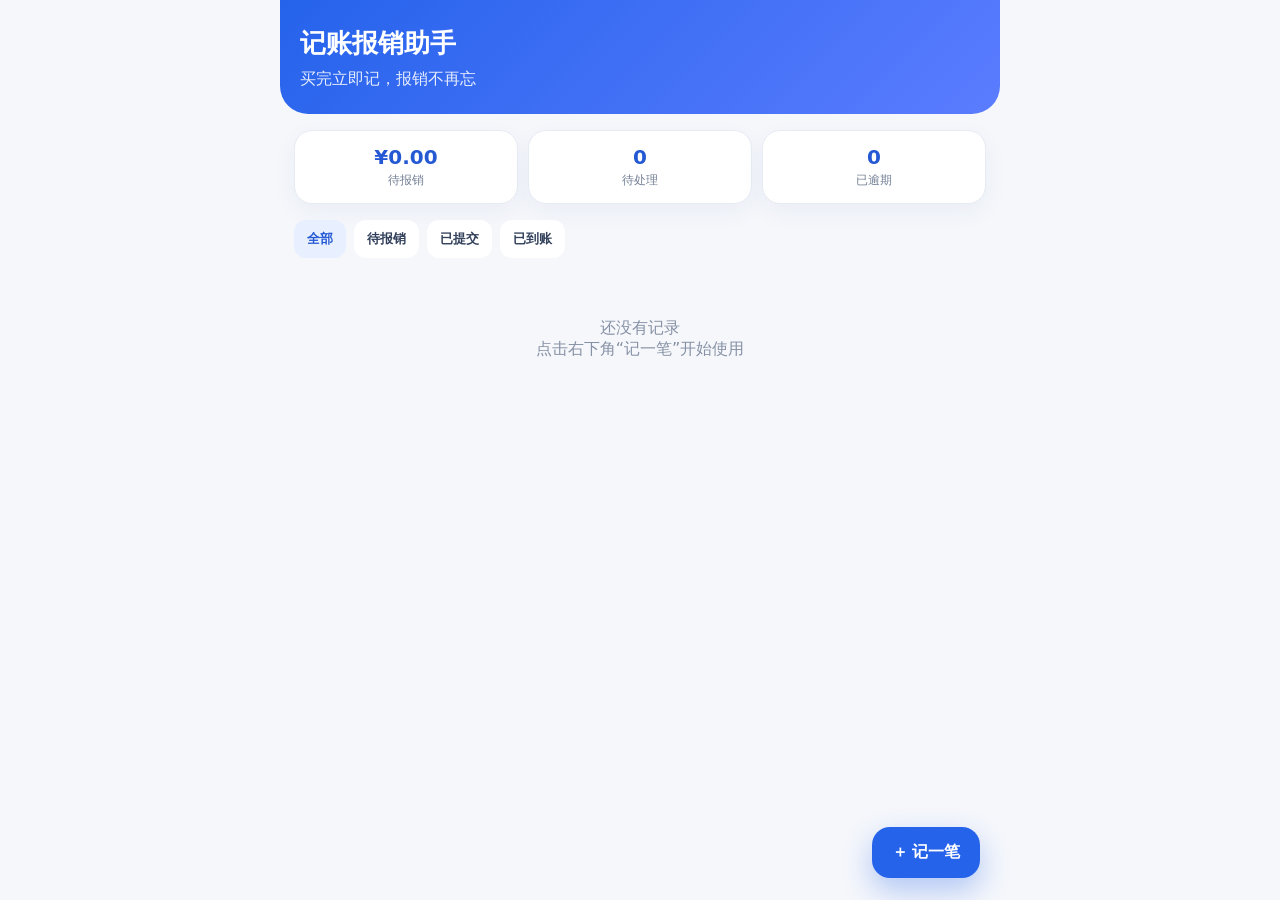
==== index.html @ 3972207d "Add files via upload" ====
<!doctype html>
<html lang="zh-CN">
<head>
  <meta charset="utf-8">
  <meta name="viewport" content="width=device-width,initial-scale=1,viewport-fit=cover">
  <meta name="theme-color" content="#2563eb">
  <title>记账报销助手</title>
  <style>
    *{box-sizing:border-box}body{margin:0;background:#f5f7fb;color:#172033;font-family:"Microsoft YaHei",system-ui,sans-serif}.app{max-width:720px;margin:auto;min-height:100vh;padding-bottom:90px}.hero{padding:26px 20px 24px;background:linear-gradient(135deg,#2563eb,#5b7cff);color:#fff;border-radius:0 0 28px 28px}.hero h1{margin:0 0 8px;font-size:26px}.hero p{margin:0;opacity:.88}.stats{display:grid;grid-template-columns:repeat(3,1fr);gap:10px;margin:16px 14px}.stat,.card{background:#fff;border:1px solid #e7ebf3;border-radius:18px;box-shadow:0 8px 24px #23408b0d}.stat{padding:14px 8px;text-align:center}.stat strong{display:block;font-size:20px;color:#2459d3}.stat span{font-size:12px;color:#748096}.toolbar{display:flex;gap:8px;padding:0 14px 12px}.toolbar button,.filter{border:0;border-radius:12px;padding:10px 13px;background:#fff;color:#33415c;font-weight:600}.toolbar .active{background:#e8efff;color:#2459d3}.list{padding:0 14px;display:grid;gap:12px}.empty{text-align:center;padding:48px 20px;color:#8691a5}.item{padding:16px}.row{display:flex;justify-content:space-between;gap:12px}.item h3{margin:0 0 5px;font-size:17px}.amount{font-size:19px;font-weight:800;color:#172033}.meta{font-size:13px;color:#7b879b;line-height:1.8}.badge{display:inline-block;padding:4px 9px;border-radius:999px;font-size:12px;background:#eef3ff;color:#3563d7}.badge.overdue{background:#ffeded;color:#d83b3b}.actions{display:flex;gap:8px;margin-top:13px}.actions button{flex:1;border:0;border-radius:10px;padding:9px;background:#edf2ff;color:#2856c5}.actions .danger{flex:0 0 auto;background:#fff0f0;color:#c33}.fab{position:fixed;right:max(20px,calc((100vw - 720px)/2 + 20px));bottom:22px;border:0;border-radius:18px;padding:15px 20px;background:#2563eb;color:#fff;font-size:16px;font-weight:700;box-shadow:0 12px 30px #2563eb55}.modal{position:fixed;inset:0;background:#11182780;display:none;align-items:flex-end;z-index:10}.modal.show{display:flex}.sheet{width:min(100%,720px);max-height:92vh;overflow:auto;margin:auto;background:#fff;border-radius:24px 24px 0 0;padding:22px 18px 30px}.sheet h2{margin:0 0 18px}.grid{display:grid;grid-template-columns:1fr 1fr;gap:12px}.field{display:grid;gap:6px}.field.full{grid-column:1/-1}.field label{font-size:13px;color:#5d697d}.field input,.field select,.field textarea{width:100%;border:1px solid #dce2ec;border-radius:12px;padding:12px;font:inherit}.field textarea{min-height:72px;resize:vertical}.submit{width:100%;margin-top:18px;border:0;border-radius:13px;padding:14px;background:#2563eb;color:#fff;font-size:16px;font-weight:700}.cancel{width:100%;margin-top:8px;border:0;background:#fff;padding:12px;color:#667085}@media(max-width:440px){.grid{grid-template-columns:1fr}.field.full{grid-column:auto}.hero{padding-top:22px}.stat strong{font-size:17px}}
  </style>
</head>
<body>
<main class="app">
  <section class="hero"><h1>记账报销助手</h1><p>买完立即记，报销不再忘</p></section>
  <section class="stats">
    <div class="stat"><strong id="pendingMoney">¥0.00</strong><span>待报销</span></div>
    <div class="stat"><strong id="pendingCount">0</strong><span>待处理</span></div>
    <div class="stat"><strong id="overdueCount">0</strong><span>已逾期</span></div>
  </section>
  <nav class="toolbar">
    <button class="filter active" data-filter="all">全部</button><button class="filter" data-filter="待报销">待报销</button><button class="filter" data-filter="已提交">已提交</button><button class="filter" data-filter="已到账">已到账</button>
  </nav>
  <section class="list" id="list"></section>
  <button class="fab" id="addBtn">＋ 记一笔</button>
</main>
<div class="modal" id="modal"><form class="sheet" id="form">
  <h2>新增报销记录</h2><div class="grid">
    <div class="field full"><label>购买内容 *</label><input name="title" required placeholder="例如：打印纸"></div>
    <div class="field"><label>金额（元）*</label><input name="amount" required type="number" min="0" step="0.01" placeholder="0.00"></div>
    <div class="field"><label>购买日期 *</label><input name="date" required type="date"></div>
    <div class="field"><label>报销截止日期</label><input name="deadline" type="date"></div>
    <div class="field"><label>分类</label><select name="category"><option>办公用品</option><option>差旅</option><option>餐饮</option><option>交通</option><option>其他</option></select></div>
    <div class="field"><label>项目或部门</label><input name="project" placeholder="选填"></div>
    <div class="field"><label>票据照片</label><input name="receipt" type="file" accept="image/*,.pdf"></div>
    <div class="field full"><label>备注</label><textarea name="note" placeholder="发票情况、报销说明等"></textarea></div>
  </div><button class="submit">保存记录</button><button class="cancel" type="button" id="cancelBtn">取消</button>
</form></div>
<script>
const KEY='baoxiao-helper-v1';let records=JSON.parse(localStorage.getItem(KEY)||'[]'),filter='all';
const $=s=>document.querySelector(s),money=n=>'¥'+Number(n).toFixed(2),save=()=>{localStorage.setItem(KEY,JSON.stringify(records));render()};
function overdue(r){return r.status!=='已到账'&&r.deadline&&r.deadline<new Date().toISOString().slice(0,10)}
function render(){const shown=records.filter(r=>filter==='all'||r.status===filter);$('#list').innerHTML=shown.length?shown.map(r=>`<article class="card item"><div class="row"><div><h3>${esc(r.title)}</h3><span class="badge ${overdue(r)?'overdue':''}">${overdue(r)?'已逾期':r.status}</span></div><div class="amount">${money(r.amount)}</div></div><div class="meta">${esc(r.category)} · ${esc(r.date)}${r.deadline?' · 截止 '+esc(r.deadline):''}${r.project?' · '+esc(r.project):''}${r.receipt?' · 已附票据':''}${r.note?'<br>'+esc(r.note):''}</div><div class="actions">${r.status==='待报销'?`<button onclick="advance('${r.id}')">标记已提交</button>`:r.status==='已提交'?`<button onclick="advance('${r.id}')">确认已到账</button>`:'<button disabled>已完成</button>'}<button class="danger" onclick="removeItem('${r.id}')">删除</button></div></article>`).join(''):'<div class="empty">还没有记录<br>点击右下角“记一笔”开始使用</div>';
const pending=records.filter(r=>r.status!=='已到账');$('#pendingMoney').textContent=money(pending.reduce((s,r)=>s+Number(r.amount),0));$('#pendingCount').textContent=pending.length;$('#overdueCount').textContent=pending.filter(overdue).length}
function esc(v=''){return String(v).replace(/[&<>"']/g,c=>({'&':'&amp;','<':'&lt;','>':'&gt;','"':'&quot;',"'":'&#39;'}[c]))}window.advance=id=>{const r=records.find(x=>x.id===id);r.status=r.status==='待报销'?'已提交':'已到账';save()};window.removeItem=id=>{if(confirm('确定删除这条记录吗？')){records=records.filter(x=>x.id!==id);save()}};
$('.fab').onclick=()=>{$('#modal').classList.add('show');$('#form').date.value=new Date().toISOString().slice(0,10)};$('#cancelBtn').onclick=()=>$('#modal').classList.remove('show');document.querySelectorAll('.filter').forEach(b=>b.onclick=()=>{document.querySelectorAll('.filter').forEach(x=>x.classList.remove('active'));b.classList.add('active');filter=b.dataset.filter;render()});
$('#form').onsubmit=async e=>{e.preventDefault();const f=new FormData(e.target),file=f.get('receipt');records.unshift({id:Date.now().toString(),title:f.get('title'),amount:f.get('amount'),date:f.get('date'),deadline:f.get('deadline'),category:f.get('category'),project:f.get('project'),note:f.get('note'),receipt:file&&file.name?file.name:'',status:'待报销'});e.target.reset();$('#modal').classList.remove('show');save()};render();
</script>
</body>
</html>
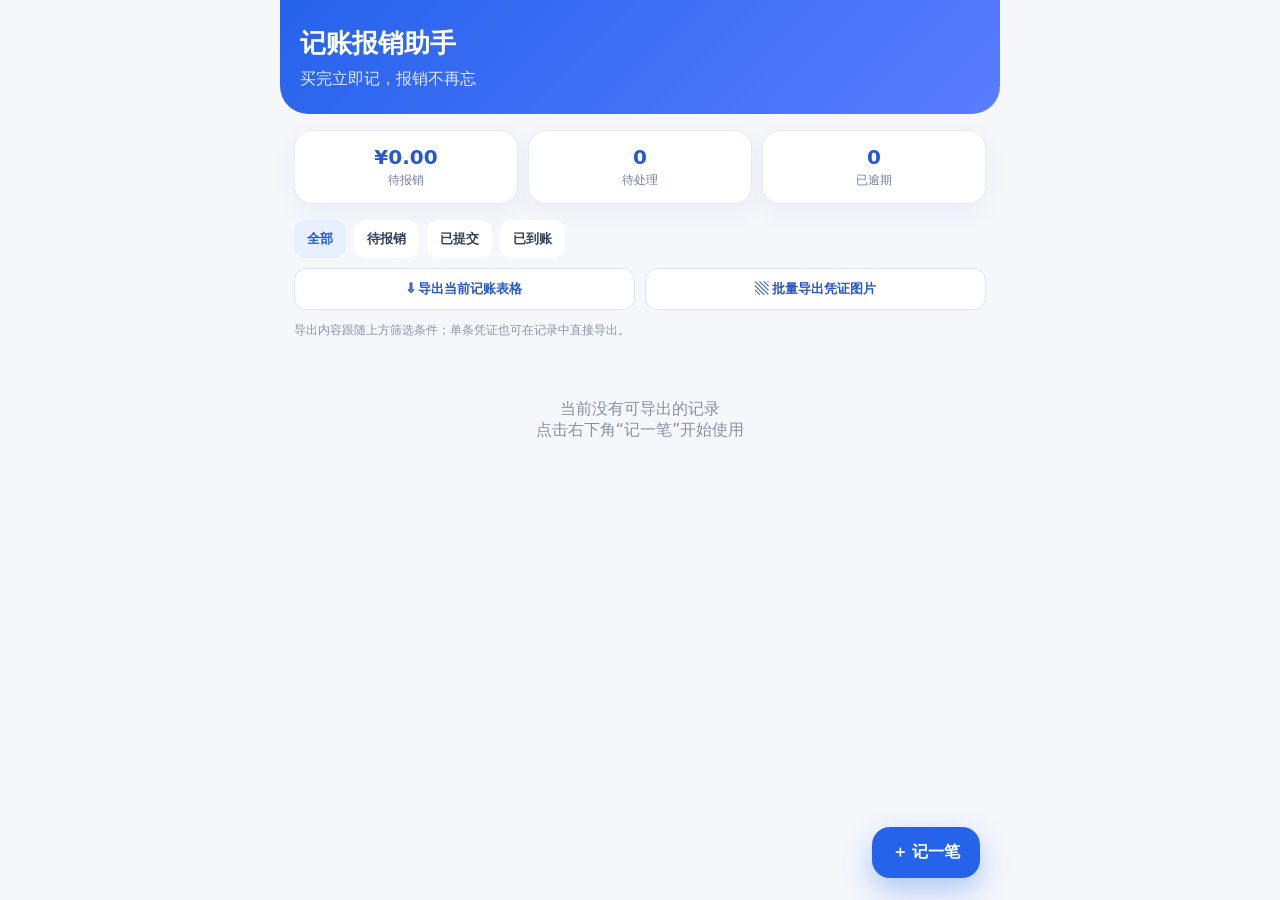
==== commit c176cdf8: "Add voucher image and table exports" ====
--- a/index.html
+++ b/index.html
@@ -6,7 +6,7 @@
   <meta name="theme-color" content="#2563eb">
   <title>记账报销助手</title>
   <style>
-    *{box-sizing:border-box}body{margin:0;background:#f5f7fb;color:#172033;font-family:"Microsoft YaHei",system-ui,sans-serif}.app{max-width:720px;margin:auto;min-height:100vh;padding-bottom:90px}.hero{padding:26px 20px 24px;background:linear-gradient(135deg,#2563eb,#5b7cff);color:#fff;border-radius:0 0 28px 28px}.hero h1{margin:0 0 8px;font-size:26px}.hero p{margin:0;opacity:.88}.stats{display:grid;grid-template-columns:repeat(3,1fr);gap:10px;margin:16px 14px}.stat,.card{background:#fff;border:1px solid #e7ebf3;border-radius:18px;box-shadow:0 8px 24px #23408b0d}.stat{padding:14px 8px;text-align:center}.stat strong{display:block;font-size:20px;color:#2459d3}.stat span{font-size:12px;color:#748096}.toolbar{display:flex;gap:8px;padding:0 14px 12px}.toolbar button,.filter{border:0;border-radius:12px;padding:10px 13px;background:#fff;color:#33415c;font-weight:600}.toolbar .active{background:#e8efff;color:#2459d3}.list{padding:0 14px;display:grid;gap:12px}.empty{text-align:center;padding:48px 20px;color:#8691a5}.item{padding:16px}.row{display:flex;justify-content:space-between;gap:12px}.item h3{margin:0 0 5px;font-size:17px}.amount{font-size:19px;font-weight:800;color:#172033}.meta{font-size:13px;color:#7b879b;line-height:1.8}.badge{display:inline-block;padding:4px 9px;border-radius:999px;font-size:12px;background:#eef3ff;color:#3563d7}.badge.overdue{background:#ffeded;color:#d83b3b}.actions{display:flex;gap:8px;margin-top:13px}.actions button{flex:1;border:0;border-radius:10px;padding:9px;background:#edf2ff;color:#2856c5}.actions .danger{flex:0 0 auto;background:#fff0f0;color:#c33}.fab{position:fixed;right:max(20px,calc((100vw - 720px)/2 + 20px));bottom:22px;border:0;border-radius:18px;padding:15px 20px;background:#2563eb;color:#fff;font-size:16px;font-weight:700;box-shadow:0 12px 30px #2563eb55}.modal{position:fixed;inset:0;background:#11182780;display:none;align-items:flex-end;z-index:10}.modal.show{display:flex}.sheet{width:min(100%,720px);max-height:92vh;overflow:auto;margin:auto;background:#fff;border-radius:24px 24px 0 0;padding:22px 18px 30px}.sheet h2{margin:0 0 18px}.grid{display:grid;grid-template-columns:1fr 1fr;gap:12px}.field{display:grid;gap:6px}.field.full{grid-column:1/-1}.field label{font-size:13px;color:#5d697d}.field input,.field select,.field textarea{width:100%;border:1px solid #dce2ec;border-radius:12px;padding:12px;font:inherit}.field textarea{min-height:72px;resize:vertical}.submit{width:100%;margin-top:18px;border:0;border-radius:13px;padding:14px;background:#2563eb;color:#fff;font-size:16px;font-weight:700}.cancel{width:100%;margin-top:8px;border:0;background:#fff;padding:12px;color:#667085}@media(max-width:440px){.grid{grid-template-columns:1fr}.field.full{grid-column:auto}.hero{padding-top:22px}.stat strong{font-size:17px}}
+    *{box-sizing:border-box}body{margin:0;background:#f5f7fb;color:#172033;font-family:"Microsoft YaHei",system-ui,sans-serif}.app{max-width:720px;margin:auto;min-height:100vh;padding-bottom:90px}.hero{padding:26px 20px 24px;background:linear-gradient(135deg,#2563eb,#5b7cff);color:#fff;border-radius:0 0 28px 28px}.hero h1{margin:0 0 8px;font-size:26px}.hero p{margin:0;opacity:.88}.stats{display:grid;grid-template-columns:repeat(3,1fr);gap:10px;margin:16px 14px}.stat,.card{background:#fff;border:1px solid #e7ebf3;border-radius:18px;box-shadow:0 8px 24px #23408b0d}.stat{padding:14px 8px;text-align:center}.stat strong{display:block;font-size:20px;color:#2459d3}.stat span{font-size:12px;color:#748096}.toolbar{display:flex;gap:8px;padding:0 14px 10px;overflow-x:auto}.toolbar button{border:0;border-radius:12px;padding:10px 13px;background:#fff;color:#33415c;font-weight:600;white-space:nowrap}.toolbar .active{background:#e8efff;color:#2459d3}.exportbar{display:grid;grid-template-columns:1fr 1fr;gap:10px;padding:0 14px 12px}.exportbar button{border:1px solid #dbe4fa;border-radius:12px;padding:11px;background:#fff;color:#2856c5;font-weight:700}.list{padding:0 14px;display:grid;gap:12px}.empty{text-align:center;padding:48px 20px;color:#8691a5}.item{padding:16px}.row{display:flex;justify-content:space-between;gap:12px}.item h3{margin:0 0 5px;font-size:17px}.amount{font-size:19px;font-weight:800;color:#172033}.meta{font-size:13px;color:#7b879b;line-height:1.8}.badge{display:inline-block;padding:4px 9px;border-radius:999px;font-size:12px;background:#eef3ff;color:#3563d7}.badge.overdue{background:#ffeded;color:#d83b3b}.actions{display:grid;grid-template-columns:1fr 1fr auto;gap:8px;margin-top:13px}.actions button{border:0;border-radius:10px;padding:9px;background:#edf2ff;color:#2856c5}.actions .danger{background:#fff0f0;color:#c33}.actions button:disabled{color:#8a94a7}.fab{position:fixed;right:max(20px,calc((100vw - 720px)/2 + 20px));bottom:22px;border:0;border-radius:18px;padding:15px 20px;background:#2563eb;color:#fff;font-size:16px;font-weight:700;box-shadow:0 12px 30px #2563eb55}.modal{position:fixed;inset:0;background:#11182780;display:none;align-items:flex-end;z-index:10}.modal.show{display:flex}.sheet{width:min(100%,720px);max-height:92vh;overflow:auto;margin:auto;background:#fff;border-radius:24px 24px 0 0;padding:22px 18px 30px}.sheet h2{margin:0 0 18px}.grid{display:grid;grid-template-columns:1fr 1fr;gap:12px}.field{display:grid;gap:6px}.field.full{grid-column:1/-1}.field label{font-size:13px;color:#5d697d}.field input,.field select,.field textarea{width:100%;border:1px solid #dce2ec;border-radius:12px;padding:12px;font:inherit}.field textarea{min-height:72px;resize:vertical}.submit{width:100%;margin-top:18px;border:0;border-radius:13px;padding:14px;background:#2563eb;color:#fff;font-size:16px;font-weight:700}.cancel{width:100%;margin-top:8px;border:0;background:#fff;padding:12px;color:#667085}.hint{padding:0 14px 12px;color:#8a94a7;font-size:12px}@media(max-width:440px){.grid{grid-template-columns:1fr}.field.full{grid-column:auto}.hero{padding-top:22px}.stat strong{font-size:17px}.actions{grid-template-columns:1fr 1fr}.actions .danger{grid-column:1/-1}}
   </style>
 </head>
 <body>
@@ -20,6 +20,8 @@
   <nav class="toolbar">
     <button class="filter active" data-filter="all">全部</button><button class="filter" data-filter="待报销">待报销</button><button class="filter" data-filter="已提交">已提交</button><button class="filter" data-filter="已到账">已到账</button>
   </nav>
+  <section class="exportbar"><button id="exportTable">⇩ 导出当前记账表格</button><button id="exportAllVouchers">▧ 批量导出凭证图片</button></section>
+  <div class="hint">导出内容跟随上方筛选条件；单条凭证也可在记录中直接导出。</div>
   <section class="list" id="list"></section>
   <button class="fab" id="addBtn">＋ 记一笔</button>
 </main>
@@ -38,10 +40,20 @@
 <script>
 const KEY='baoxiao-helper-v1';let records=JSON.parse(localStorage.getItem(KEY)||'[]'),filter='all';
 const $=s=>document.querySelector(s),money=n=>'¥'+Number(n).toFixed(2),save=()=>{localStorage.setItem(KEY,JSON.stringify(records));render()};
+const currentRecords=()=>records.filter(r=>filter==='all'||r.status===filter);
 function overdue(r){return r.status!=='已到账'&&r.deadline&&r.deadline<new Date().toISOString().slice(0,10)}
-function render(){const shown=records.filter(r=>filter==='all'||r.status===filter);$('#list').innerHTML=shown.length?shown.map(r=>`<article class="card item"><div class="row"><div><h3>${esc(r.title)}</h3><span class="badge ${overdue(r)?'overdue':''}">${overdue(r)?'已逾期':r.status}</span></div><div class="amount">${money(r.amount)}</div></div><div class="meta">${esc(r.category)} · ${esc(r.date)}${r.deadline?' · 截止 '+esc(r.deadline):''}${r.project?' · '+esc(r.project):''}${r.receipt?' · 已附票据':''}${r.note?'<br>'+esc(r.note):''}</div><div class="actions">${r.status==='待报销'?`<button onclick="advance('${r.id}')">标记已提交</button>`:r.status==='已提交'?`<button onclick="advance('${r.id}')">确认已到账</button>`:'<button disabled>已完成</button>'}<button class="danger" onclick="removeItem('${r.id}')">删除</button></div></article>`).join(''):'<div class="empty">还没有记录<br>点击右下角“记一笔”开始使用</div>';
+function render(){const shown=currentRecords();$('#list').innerHTML=shown.length?shown.map(r=>`<article class="card item"><div class="row"><div><h3>${esc(r.title)}</h3><span class="badge ${overdue(r)?'overdue':''}">${overdue(r)?'已逾期':r.status}</span></div><div class="amount">${money(r.amount)}</div></div><div class="meta">${esc(r.category)} · ${esc(r.date)}${r.deadline?' · 截止 '+esc(r.deadline):''}${r.project?' · '+esc(r.project):''}${r.receipt?' · 已附票据':''}${r.note?'<br>'+esc(r.note):''}</div><div class="actions">${r.status==='待报销'?`<button onclick="advance('${r.id}')">标记已提交</button>`:r.status==='已提交'?`<button onclick="advance('${r.id}')">确认已到账</button>`:'<button disabled>已完成</button>'}<button onclick="exportVoucher('${r.id}')">导出凭证</button><button class="danger" onclick="removeItem('${r.id}')">删除</button></div></article>`).join(''):'<div class="empty">当前没有可导出的记录<br>点击右下角“记一笔”开始使用</div>';
 const pending=records.filter(r=>r.status!=='已到账');$('#pendingMoney').textContent=money(pending.reduce((s,r)=>s+Number(r.amount),0));$('#pendingCount').textContent=pending.length;$('#overdueCount').textContent=pending.filter(overdue).length}
-function esc(v=''){return String(v).replace(/[&<>"']/g,c=>({'&':'&amp;','<':'&lt;','>':'&gt;','"':'&quot;',"'":'&#39;'}[c]))}window.advance=id=>{const r=records.find(x=>x.id===id);r.status=r.status==='待报销'?'已提交':'已到账';save()};window.removeItem=id=>{if(confirm('确定删除这条记录吗？')){records=records.filter(x=>x.id!==id);save()}};
+function esc(v=''){return String(v).replace(/[&<>"']/g,c=>({'&':'&amp;','<':'&lt;','>':'&gt;','"':'&quot;',"'":'&#39;'}[c]))}
+function safeName(v=''){return String(v).replace(/[\\/:*?"<>|\s]+/g,'_').slice(0,30)||'报销'}
+function download(blob,name){const a=document.createElement('a');a.href=URL.createObjectURL(blob);a.download=name;document.body.appendChild(a);a.click();a.remove();setTimeout(()=>URL.revokeObjectURL(a.href),1000)}
+function wrapText(ctx,text,x,y,maxWidth,lineHeight,maxLines=3){let line='',lines=0;for(const ch of String(text||'—')){if(ctx.measureText(line+ch).width>maxWidth&&line){ctx.fillText(line,x,y+lines*lineHeight);line=ch;if(++lines>=maxLines-1)break}else line+=ch}ctx.fillText(line,x,y+lines*lineHeight)}
+window.exportVoucher=id=>{const r=records.find(x=>x.id===id);if(!r)return;const c=document.createElement('canvas');c.width=1200;c.height=1500;const x=c.getContext('2d');x.fillStyle='#f4f7ff';x.fillRect(0,0,c.width,c.height);x.fillStyle='#fff';roundRect(x,70,70,1060,1360,34);x.fill();x.fillStyle='#2563eb';x.fillRect(70,70,1060,18);x.fillStyle='#172033';x.textAlign='center';x.font='bold 58px Microsoft YaHei, sans-serif';x.fillText('报 销 凭 证',600,180);x.font='26px Microsoft YaHei, sans-serif';x.fillStyle='#758097';x.fillText('记账报销助手 · 电子凭证',600,230);x.textAlign='left';x.strokeStyle='#e1e7f0';x.lineWidth=2;x.strokeRect(130,300,940,810);const rows=[['凭证编号',voucherNo(r)],['购买日期',r.date||'—'],['购买内容',r.title||'—'],['报销金额','人民币 '+Number(r.amount).toFixed(2)+' 元'],['费用分类',r.category||'—'],['项目/部门',r.project||'—'],['报销状态',overdue(r)?'已逾期':r.status],['截止日期',r.deadline||'—'],['票据附件',r.receipt||'未记录'],['备注',r.note||'—']];let y=300;rows.forEach((row,i)=>{const h=i===9?150:73;x.fillStyle=i%2?'#fbfcff':'#f5f8ff';x.fillRect(130,y,940,h);x.strokeStyle='#e1e7f0';x.strokeRect(130,y,940,h);x.fillStyle='#647087';x.font='26px Microsoft YaHei, sans-serif';x.fillText(row[0],165,y+46);x.fillStyle=i===3?'#d93f3f':'#172033';x.font=i===3?'bold 30px Microsoft YaHei, sans-serif':'28px Microsoft YaHei, sans-serif';wrapText(x,row[1],360,y+46,670,38,i===9?3:1);y+=h});x.fillStyle='#667085';x.font='24px Microsoft YaHei, sans-serif';x.fillText('经办人签字：________________',150,1205);x.fillText('审核人签字：________________',650,1205);x.fillStyle='#98a1b2';x.font='21px Microsoft YaHei, sans-serif';x.textAlign='center';x.fillText('生成时间：'+new Date().toLocaleString('zh-CN'),600,1340);x.fillText('本凭证由记账报销助手根据登记信息生成，请与原始票据一并使用。',600,1385);c.toBlob(b=>download(b,`报销凭证_${safeName(r.title)}_${r.date||'未填写日期'}.png`),'image/png')};
+function roundRect(ctx,x,y,w,h,r){ctx.beginPath();ctx.moveTo(x+r,y);ctx.arcTo(x+w,y,x+w,y+h,r);ctx.arcTo(x+w,y+h,x,y+h,r);ctx.arcTo(x,y+h,x,y,r);ctx.arcTo(x,y,x+w,y,r);ctx.closePath()}
+function voucherNo(r){return 'BX-'+String(r.date||'').replaceAll('-','')+'-'+String(r.id).slice(-6)}
+$('#exportTable').onclick=()=>{const data=currentRecords();if(!data.length)return alert('当前没有可以导出的记录');const heads=['序号','凭证编号','购买日期','购买内容','金额（元）','分类','项目/部门','截止日期','状态','是否逾期','票据文件','备注'];const rows=data.map((r,i)=>[i+1,voucherNo(r),r.date,r.title,Number(r.amount).toFixed(2),r.category,r.project||'',r.deadline||'',r.status,overdue(r)?'是':'否',r.receipt||'',r.note||'']);const csv='\uFEFF'+[heads,...rows].map(row=>row.map(v=>'"'+String(v??'').replaceAll('"','""')+'"').join(',')).join('\r\n');download(new Blob([csv],{type:'text/csv;charset=utf-8'}),`记账报销清单_${filter==='all'?'全部':filter}_${new Date().toISOString().slice(0,10)}.csv`)};
+$('#exportAllVouchers').onclick=()=>{const data=currentRecords();if(!data.length)return alert('当前没有可以导出的记录');if(data.length>8&&!confirm(`将连续下载 ${data.length} 张凭证图片，是否继续？`))return;data.forEach((r,i)=>setTimeout(()=>exportVoucher(r.id),i*350))};
+window.advance=id=>{const r=records.find(x=>x.id===id);r.status=r.status==='待报销'?'已提交':'已到账';save()};window.removeItem=id=>{if(confirm('确定删除这条记录吗？')){records=records.filter(x=>x.id!==id);save()}};
 $('.fab').onclick=()=>{$('#modal').classList.add('show');$('#form').date.value=new Date().toISOString().slice(0,10)};$('#cancelBtn').onclick=()=>$('#modal').classList.remove('show');document.querySelectorAll('.filter').forEach(b=>b.onclick=()=>{document.querySelectorAll('.filter').forEach(x=>x.classList.remove('active'));b.classList.add('active');filter=b.dataset.filter;render()});
 $('#form').onsubmit=async e=>{e.preventDefault();const f=new FormData(e.target),file=f.get('receipt');records.unshift({id:Date.now().toString(),title:f.get('title'),amount:f.get('amount'),date:f.get('date'),deadline:f.get('deadline'),category:f.get('category'),project:f.get('project'),note:f.get('note'),receipt:file&&file.name?file.name:'',status:'待报销'});e.target.reset();$('#modal').classList.remove('show');save()};render();
 </script>
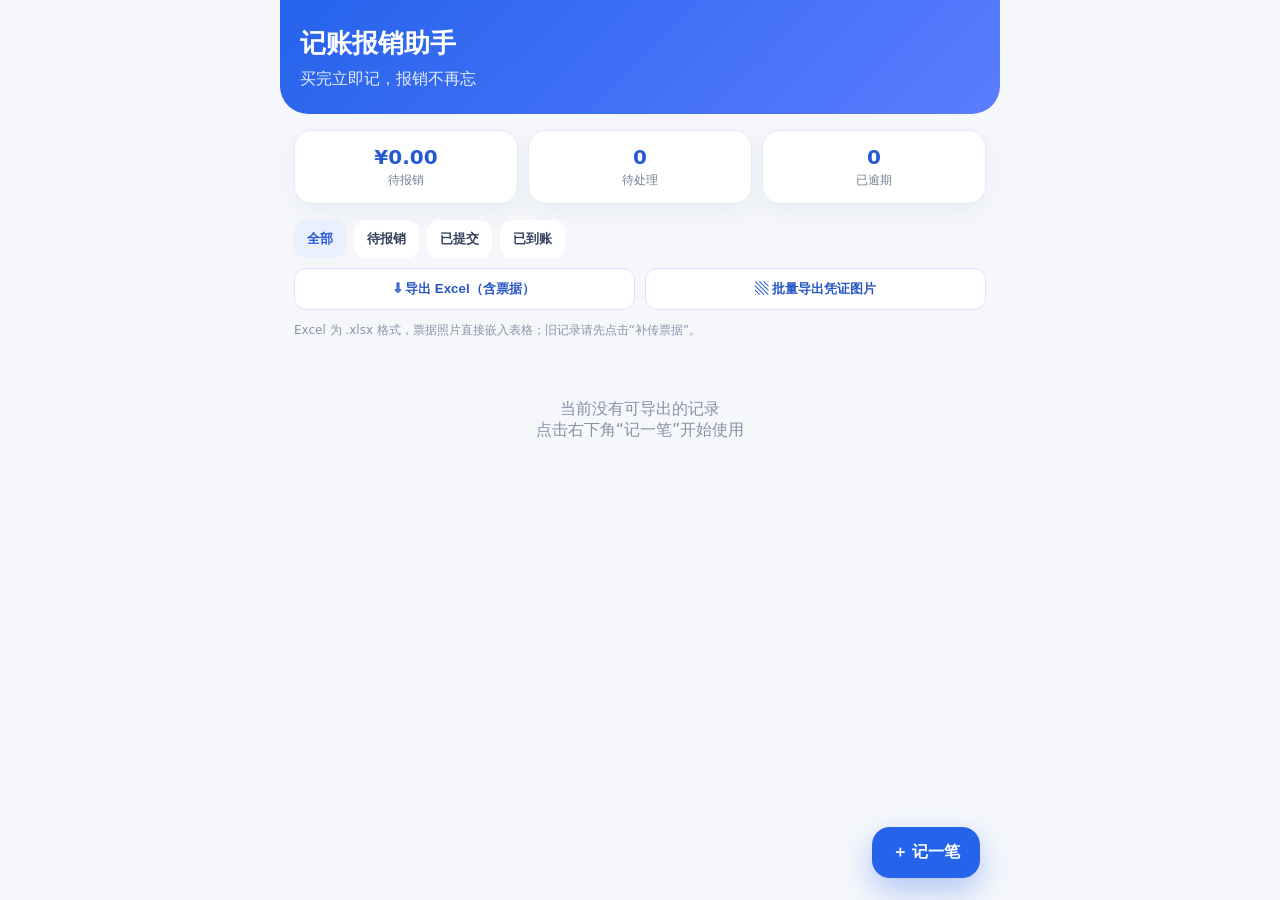
==== commit c636af5f: "Export XLSX with embedded receipt photos" ====
--- a/index.html
+++ b/index.html
@@ -6,7 +6,7 @@
   <meta name="theme-color" content="#2563eb">
   <title>记账报销助手</title>
   <style>
-    *{box-sizing:border-box}body{margin:0;background:#f5f7fb;color:#172033;font-family:"Microsoft YaHei",system-ui,sans-serif}.app{max-width:720px;margin:auto;min-height:100vh;padding-bottom:90px}.hero{padding:26px 20px 24px;background:linear-gradient(135deg,#2563eb,#5b7cff);color:#fff;border-radius:0 0 28px 28px}.hero h1{margin:0 0 8px;font-size:26px}.hero p{margin:0;opacity:.88}.stats{display:grid;grid-template-columns:repeat(3,1fr);gap:10px;margin:16px 14px}.stat,.card{background:#fff;border:1px solid #e7ebf3;border-radius:18px;box-shadow:0 8px 24px #23408b0d}.stat{padding:14px 8px;text-align:center}.stat strong{display:block;font-size:20px;color:#2459d3}.stat span{font-size:12px;color:#748096}.toolbar{display:flex;gap:8px;padding:0 14px 10px;overflow-x:auto}.toolbar button{border:0;border-radius:12px;padding:10px 13px;background:#fff;color:#33415c;font-weight:600;white-space:nowrap}.toolbar .active{background:#e8efff;color:#2459d3}.exportbar{display:grid;grid-template-columns:1fr 1fr;gap:10px;padding:0 14px 12px}.exportbar button{border:1px solid #dbe4fa;border-radius:12px;padding:11px;background:#fff;color:#2856c5;font-weight:700}.list{padding:0 14px;display:grid;gap:12px}.empty{text-align:center;padding:48px 20px;color:#8691a5}.item{padding:16px}.row{display:flex;justify-content:space-between;gap:12px}.item h3{margin:0 0 5px;font-size:17px}.amount{font-size:19px;font-weight:800;color:#172033}.meta{font-size:13px;color:#7b879b;line-height:1.8}.badge{display:inline-block;padding:4px 9px;border-radius:999px;font-size:12px;background:#eef3ff;color:#3563d7}.badge.overdue{background:#ffeded;color:#d83b3b}.actions{display:grid;grid-template-columns:1fr 1fr auto;gap:8px;margin-top:13px}.actions button{border:0;border-radius:10px;padding:9px;background:#edf2ff;color:#2856c5}.actions .danger{background:#fff0f0;color:#c33}.actions button:disabled{color:#8a94a7}.fab{position:fixed;right:max(20px,calc((100vw - 720px)/2 + 20px));bottom:22px;border:0;border-radius:18px;padding:15px 20px;background:#2563eb;color:#fff;font-size:16px;font-weight:700;box-shadow:0 12px 30px #2563eb55}.modal{position:fixed;inset:0;background:#11182780;display:none;align-items:flex-end;z-index:10}.modal.show{display:flex}.sheet{width:min(100%,720px);max-height:92vh;overflow:auto;margin:auto;background:#fff;border-radius:24px 24px 0 0;padding:22px 18px 30px}.sheet h2{margin:0 0 18px}.grid{display:grid;grid-template-columns:1fr 1fr;gap:12px}.field{display:grid;gap:6px}.field.full{grid-column:1/-1}.field label{font-size:13px;color:#5d697d}.field input,.field select,.field textarea{width:100%;border:1px solid #dce2ec;border-radius:12px;padding:12px;font:inherit}.field textarea{min-height:72px;resize:vertical}.submit{width:100%;margin-top:18px;border:0;border-radius:13px;padding:14px;background:#2563eb;color:#fff;font-size:16px;font-weight:700}.cancel{width:100%;margin-top:8px;border:0;background:#fff;padding:12px;color:#667085}.hint{padding:0 14px 12px;color:#8a94a7;font-size:12px}@media(max-width:440px){.grid{grid-template-columns:1fr}.field.full{grid-column:auto}.hero{padding-top:22px}.stat strong{font-size:17px}.actions{grid-template-columns:1fr 1fr}.actions .danger{grid-column:1/-1}}
+    *{box-sizing:border-box}body{margin:0;background:#f5f7fb;color:#172033;font-family:"Microsoft YaHei",system-ui,sans-serif}.app{max-width:720px;margin:auto;min-height:100vh;padding-bottom:90px}.hero{padding:26px 20px 24px;background:linear-gradient(135deg,#2563eb,#5b7cff);color:#fff;border-radius:0 0 28px 28px}.hero h1{margin:0 0 8px;font-size:26px}.hero p{margin:0;opacity:.88}.stats{display:grid;grid-template-columns:repeat(3,1fr);gap:10px;margin:16px 14px}.stat,.card{background:#fff;border:1px solid #e7ebf3;border-radius:18px;box-shadow:0 8px 24px #23408b0d}.stat{padding:14px 8px;text-align:center}.stat strong{display:block;font-size:20px;color:#2459d3}.stat span{font-size:12px;color:#748096}.toolbar{display:flex;gap:8px;padding:0 14px 10px;overflow-x:auto}.toolbar button{border:0;border-radius:12px;padding:10px 13px;background:#fff;color:#33415c;font-weight:600;white-space:nowrap}.toolbar .active{background:#e8efff;color:#2459d3}.exportbar{display:grid;grid-template-columns:1fr 1fr;gap:10px;padding:0 14px 12px}.exportbar button{border:1px solid #dbe4fa;border-radius:12px;padding:11px;background:#fff;color:#2856c5;font-weight:700}.exportbar button:disabled{opacity:.55}.list{padding:0 14px;display:grid;gap:12px}.empty{text-align:center;padding:48px 20px;color:#8691a5}.item{padding:16px}.row{display:flex;justify-content:space-between;gap:12px}.item h3{margin:0 0 5px;font-size:17px}.amount{font-size:19px;font-weight:800;color:#172033}.meta{font-size:13px;color:#7b879b;line-height:1.8}.badge{display:inline-block;padding:4px 9px;border-radius:999px;font-size:12px;background:#eef3ff;color:#3563d7}.badge.overdue{background:#ffeded;color:#d83b3b}.receipt-ok{color:#21824c}.receipt-missing{color:#d17a16}.actions{display:grid;grid-template-columns:1fr 1fr;gap:8px;margin-top:13px}.actions button{border:0;border-radius:10px;padding:9px;background:#edf2ff;color:#2856c5}.actions .danger{background:#fff0f0;color:#c33}.actions button:disabled{color:#8a94a7}.fab{position:fixed;right:max(20px,calc((100vw - 720px)/2 + 20px));bottom:22px;border:0;border-radius:18px;padding:15px 20px;background:#2563eb;color:#fff;font-size:16px;font-weight:700;box-shadow:0 12px 30px #2563eb55}.modal{position:fixed;inset:0;background:#11182780;display:none;align-items:flex-end;z-index:10}.modal.show{display:flex}.sheet{width:min(100%,720px);max-height:92vh;overflow:auto;margin:auto;background:#fff;border-radius:24px 24px 0 0;padding:22px 18px 30px}.sheet h2{margin:0 0 18px}.grid{display:grid;grid-template-columns:1fr 1fr;gap:12px}.field{display:grid;gap:6px}.field.full{grid-column:1/-1}.field label{font-size:13px;color:#5d697d}.field input,.field select,.field textarea{width:100%;border:1px solid #dce2ec;border-radius:12px;padding:12px;font:inherit}.field textarea{min-height:72px;resize:vertical}.submit{width:100%;margin-top:18px;border:0;border-radius:13px;padding:14px;background:#2563eb;color:#fff;font-size:16px;font-weight:700}.cancel{width:100%;margin-top:8px;border:0;background:#fff;padding:12px;color:#667085}.hint{padding:0 14px 12px;color:#8a94a7;font-size:12px}@media(max-width:440px){.grid{grid-template-columns:1fr}.field.full{grid-column:auto}.hero{padding-top:22px}.stat strong{font-size:17px}}
   </style>
 </head>
 <body>
@@ -20,8 +20,8 @@
   <nav class="toolbar">
     <button class="filter active" data-filter="all">全部</button><button class="filter" data-filter="待报销">待报销</button><button class="filter" data-filter="已提交">已提交</button><button class="filter" data-filter="已到账">已到账</button>
   </nav>
-  <section class="exportbar"><button id="exportTable">⇩ 导出当前记账表格</button><button id="exportAllVouchers">▧ 批量导出凭证图片</button></section>
-  <div class="hint">导出内容跟随上方筛选条件；单条凭证也可在记录中直接导出。</div>
+  <section class="exportbar"><button id="exportTable">⇩ 导出 Excel（含票据）</button><button id="exportAllVouchers">▧ 批量导出凭证图片</button></section>
+  <div class="hint">Excel 为 .xlsx 格式，票据照片直接嵌入表格；旧记录请先点击“补传票据”。</div>
   <section class="list" id="list"></section>
   <button class="fab" id="addBtn">＋ 记一笔</button>
 </main>
@@ -33,29 +33,44 @@
     <div class="field"><label>报销截止日期</label><input name="deadline" type="date"></div>
     <div class="field"><label>分类</label><select name="category"><option>办公用品</option><option>差旅</option><option>餐饮</option><option>交通</option><option>其他</option></select></div>
     <div class="field"><label>项目或部门</label><input name="project" placeholder="选填"></div>
-    <div class="field"><label>票据照片</label><input name="receipt" type="file" accept="image/*,.pdf"></div>
+    <div class="field"><label>票据照片</label><input name="receipt" type="file" accept="image/*" capture="environment"></div>
     <div class="field full"><label>备注</label><textarea name="note" placeholder="发票情况、报销说明等"></textarea></div>
   </div><button class="submit">保存记录</button><button class="cancel" type="button" id="cancelBtn">取消</button>
 </form></div>
 <script>
-const KEY='baoxiao-helper-v1';let records=JSON.parse(localStorage.getItem(KEY)||'[]'),filter='all';
+const KEY='baoxiao-helper-v1',DB_NAME='baoxiao-helper-files';let records=JSON.parse(localStorage.getItem(KEY)||'[]'),filter='all';
 const $=s=>document.querySelector(s),money=n=>'¥'+Number(n).toFixed(2),save=()=>{localStorage.setItem(KEY,JSON.stringify(records));render()};
 const currentRecords=()=>records.filter(r=>filter==='all'||r.status===filter);
 function overdue(r){return r.status!=='已到账'&&r.deadline&&r.deadline<new Date().toISOString().slice(0,10)}
-function render(){const shown=currentRecords();$('#list').innerHTML=shown.length?shown.map(r=>`<article class="card item"><div class="row"><div><h3>${esc(r.title)}</h3><span class="badge ${overdue(r)?'overdue':''}">${overdue(r)?'已逾期':r.status}</span></div><div class="amount">${money(r.amount)}</div></div><div class="meta">${esc(r.category)} · ${esc(r.date)}${r.deadline?' · 截止 '+esc(r.deadline):''}${r.project?' · '+esc(r.project):''}${r.receipt?' · 已附票据':''}${r.note?'<br>'+esc(r.note):''}</div><div class="actions">${r.status==='待报销'?`<button onclick="advance('${r.id}')">标记已提交</button>`:r.status==='已提交'?`<button onclick="advance('${r.id}')">确认已到账</button>`:'<button disabled>已完成</button>'}<button onclick="exportVoucher('${r.id}')">导出凭证</button><button class="danger" onclick="removeItem('${r.id}')">删除</button></div></article>`).join(''):'<div class="empty">当前没有可导出的记录<br>点击右下角“记一笔”开始使用</div>';
-const pending=records.filter(r=>r.status!=='已到账');$('#pendingMoney').textContent=money(pending.reduce((s,r)=>s+Number(r.amount),0));$('#pendingCount').textContent=pending.length;$('#overdueCount').textContent=pending.filter(overdue).length}
+function render(){const shown=currentRecords();$('#list').innerHTML=shown.length?shown.map(r=>`<article class="card item"><div class="row"><div><h3>${esc(r.title)}</h3><span class="badge ${overdue(r)?'overdue':''}">${overdue(r)?'已逾期':r.status}</span></div><div class="amount">${money(r.amount)}</div></div><div class="meta">${esc(r.category)} · ${esc(r.date)}${r.deadline?' · 截止 '+esc(r.deadline):''}${r.project?' · '+esc(r.project):''}<br><span class="${r.receiptStored?'receipt-ok':'receipt-missing'}">${r.receiptStored?'✓ 票据照片已保存':r.receipt?'⚠ 仅有文件名，请补传照片':'⚠ 尚未上传票据照片'}</span>${r.note?'<br>'+esc(r.note):''}</div><div class="actions">${r.status==='待报销'?`<button onclick="advance('${r.id}')">标记已提交</button>`:r.status==='已提交'?`<button onclick="advance('${r.id}')">确认已到账</button>`:'<button disabled>已完成</button>'}<button onclick="updateReceipt('${r.id}')">${r.receiptStored?'更换票据':'补传票据'}</button><button onclick="exportVoucher('${r.id}')">导出凭证</button><button class="danger" onclick="removeItem('${r.id}')">删除</button></div></article>`).join(''):'<div class="empty">当前没有可导出的记录<br>点击右下角“记一笔”开始使用</div>';const pending=records.filter(r=>r.status!=='已到账');$('#pendingMoney').textContent=money(pending.reduce((s,r)=>s+Number(r.amount),0));$('#pendingCount').textContent=pending.length;$('#overdueCount').textContent=pending.filter(overdue).length}
 function esc(v=''){return String(v).replace(/[&<>"']/g,c=>({'&':'&amp;','<':'&lt;','>':'&gt;','"':'&quot;',"'":'&#39;'}[c]))}
+function xml(v=''){return String(v).replace(/[&<>"']/g,c=>({'&':'&amp;','<':'&lt;','>':'&gt;','"':'&quot;',"'":'&apos;'}[c]))}
 function safeName(v=''){return String(v).replace(/[\\/:*?"<>|\s]+/g,'_').slice(0,30)||'报销'}
 function download(blob,name){const a=document.createElement('a');a.href=URL.createObjectURL(blob);a.download=name;document.body.appendChild(a);a.click();a.remove();setTimeout(()=>URL.revokeObjectURL(a.href),1000)}
+function openDb(){return new Promise((ok,no)=>{const q=indexedDB.open(DB_NAME,1);q.onupgradeneeded=()=>q.result.createObjectStore('receipts');q.onsuccess=()=>ok(q.result);q.onerror=()=>no(q.error)})}
+async function receiptPut(id,value){const db=await openDb();return new Promise((ok,no)=>{const q=db.transaction('receipts','readwrite').objectStore('receipts').put(value,id);q.onsuccess=()=>ok();q.onerror=()=>no(q.error)})}
+async function receiptGet(id){const db=await openDb();return new Promise((ok,no)=>{const q=db.transaction('receipts').objectStore('receipts').get(id);q.onsuccess=()=>ok(q.result||null);q.onerror=()=>no(q.error)})}
+async function receiptDelete(id){const db=await openDb();return new Promise(ok=>{const q=db.transaction('receipts','readwrite').objectStore('receipts').delete(id);q.onsuccess=q.onerror=()=>ok()})}
+function compressPhoto(file){return new Promise((ok,no)=>{const reader=new FileReader();reader.onerror=()=>no(new Error('照片读取失败'));reader.onload=()=>{const img=new Image();img.onerror=()=>no(new Error('照片格式无法识别'));img.onload=()=>{const max=1400,scale=Math.min(1,max/Math.max(img.width,img.height)),c=document.createElement('canvas');c.width=Math.max(1,Math.round(img.width*scale));c.height=Math.max(1,Math.round(img.height*scale));c.getContext('2d').drawImage(img,0,0,c.width,c.height);ok(c.toDataURL('image/jpeg',.8))};img.src=reader.result};reader.readAsDataURL(file)})}
+window.updateReceipt=id=>{const input=document.createElement('input');input.type='file';input.accept='image/*';input.capture='environment';input.onchange=async()=>{const file=input.files[0];if(!file)return;try{const dataUrl=await compressPhoto(file);await receiptPut(id,{dataUrl,name:file.name});const r=records.find(x=>x.id===id);r.receipt=file.name;r.receiptStored=true;save();alert('票据照片已保存，导出 Excel 时会直接显示图片。')}catch(e){alert(e.message||'票据保存失败')}};input.click()};
 function wrapText(ctx,text,x,y,maxWidth,lineHeight,maxLines=3){let line='',lines=0;for(const ch of String(text||'—')){if(ctx.measureText(line+ch).width>maxWidth&&line){ctx.fillText(line,x,y+lines*lineHeight);line=ch;if(++lines>=maxLines-1)break}else line+=ch}ctx.fillText(line,x,y+lines*lineHeight)}
-window.exportVoucher=id=>{const r=records.find(x=>x.id===id);if(!r)return;const c=document.createElement('canvas');c.width=1200;c.height=1500;const x=c.getContext('2d');x.fillStyle='#f4f7ff';x.fillRect(0,0,c.width,c.height);x.fillStyle='#fff';roundRect(x,70,70,1060,1360,34);x.fill();x.fillStyle='#2563eb';x.fillRect(70,70,1060,18);x.fillStyle='#172033';x.textAlign='center';x.font='bold 58px Microsoft YaHei, sans-serif';x.fillText('报 销 凭 证',600,180);x.font='26px Microsoft YaHei, sans-serif';x.fillStyle='#758097';x.fillText('记账报销助手 · 电子凭证',600,230);x.textAlign='left';x.strokeStyle='#e1e7f0';x.lineWidth=2;x.strokeRect(130,300,940,810);const rows=[['凭证编号',voucherNo(r)],['购买日期',r.date||'—'],['购买内容',r.title||'—'],['报销金额','人民币 '+Number(r.amount).toFixed(2)+' 元'],['费用分类',r.category||'—'],['项目/部门',r.project||'—'],['报销状态',overdue(r)?'已逾期':r.status],['截止日期',r.deadline||'—'],['票据附件',r.receipt||'未记录'],['备注',r.note||'—']];let y=300;rows.forEach((row,i)=>{const h=i===9?150:73;x.fillStyle=i%2?'#fbfcff':'#f5f8ff';x.fillRect(130,y,940,h);x.strokeStyle='#e1e7f0';x.strokeRect(130,y,940,h);x.fillStyle='#647087';x.font='26px Microsoft YaHei, sans-serif';x.fillText(row[0],165,y+46);x.fillStyle=i===3?'#d93f3f':'#172033';x.font=i===3?'bold 30px Microsoft YaHei, sans-serif':'28px Microsoft YaHei, sans-serif';wrapText(x,row[1],360,y+46,670,38,i===9?3:1);y+=h});x.fillStyle='#667085';x.font='24px Microsoft YaHei, sans-serif';x.fillText('经办人签字：________________',150,1205);x.fillText('审核人签字：________________',650,1205);x.fillStyle='#98a1b2';x.font='21px Microsoft YaHei, sans-serif';x.textAlign='center';x.fillText('生成时间：'+new Date().toLocaleString('zh-CN'),600,1340);x.fillText('本凭证由记账报销助手根据登记信息生成，请与原始票据一并使用。',600,1385);c.toBlob(b=>download(b,`报销凭证_${safeName(r.title)}_${r.date||'未填写日期'}.png`),'image/png')};
+window.exportVoucher=id=>{const r=records.find(x=>x.id===id);if(!r)return;const c=document.createElement('canvas');c.width=1200;c.height=1500;const x=c.getContext('2d');x.fillStyle='#f4f7ff';x.fillRect(0,0,c.width,c.height);x.fillStyle='#fff';roundRect(x,70,70,1060,1360,34);x.fill();x.fillStyle='#2563eb';x.fillRect(70,70,1060,18);x.fillStyle='#172033';x.textAlign='center';x.font='bold 58px Microsoft YaHei, sans-serif';x.fillText('报 销 凭 证',600,180);x.font='26px Microsoft YaHei, sans-serif';x.fillStyle='#758097';x.fillText('记账报销助手 · 电子凭证',600,230);x.textAlign='left';x.strokeStyle='#e1e7f0';x.lineWidth=2;x.strokeRect(130,300,940,810);const rows=[['凭证编号',voucherNo(r)],['购买日期',r.date||'—'],['购买内容',r.title||'—'],['报销金额','人民币 '+Number(r.amount).toFixed(2)+' 元'],['费用分类',r.category||'—'],['项目/部门',r.project||'—'],['报销状态',overdue(r)?'已逾期':r.status],['截止日期',r.deadline||'—'],['票据附件',r.receiptStored?'照片已保存':r.receipt||'未记录'],['备注',r.note||'—']];let y=300;rows.forEach((row,i)=>{const h=i===9?150:73;x.fillStyle=i%2?'#fbfcff':'#f5f8ff';x.fillRect(130,y,940,h);x.strokeStyle='#e1e7f0';x.strokeRect(130,y,940,h);x.fillStyle='#647087';x.font='26px Microsoft YaHei, sans-serif';x.fillText(row[0],165,y+46);x.fillStyle=i===3?'#d93f3f':'#172033';x.font=i===3?'bold 30px Microsoft YaHei, sans-serif':'28px Microsoft YaHei, sans-serif';wrapText(x,row[1],360,y+46,670,38,i===9?3:1);y+=h});x.fillStyle='#667085';x.font='24px Microsoft YaHei, sans-serif';x.fillText('经办人签字：________________',150,1205);x.fillText('审核人签字：________________',650,1205);x.fillStyle='#98a1b2';x.font='21px Microsoft YaHei, sans-serif';x.textAlign='center';x.fillText('生成时间：'+new Date().toLocaleString('zh-CN'),600,1340);x.fillText('本凭证由记账报销助手根据登记信息生成，请与原始票据一并使用。',600,1385);c.toBlob(b=>download(b,`报销凭证_${safeName(r.title)}_${r.date||'未填写日期'}.png`),'image/png')};
 function roundRect(ctx,x,y,w,h,r){ctx.beginPath();ctx.moveTo(x+r,y);ctx.arcTo(x+w,y,x+w,y+h,r);ctx.arcTo(x+w,y+h,x,y+h,r);ctx.arcTo(x,y+h,x,y,r);ctx.arcTo(x,y,x+w,y,r);ctx.closePath()}
 function voucherNo(r){return 'BX-'+String(r.date||'').replaceAll('-','')+'-'+String(r.id).slice(-6)}
-$('#exportTable').onclick=()=>{const data=currentRecords();if(!data.length)return alert('当前没有可以导出的记录');const heads=['序号','凭证编号','购买日期','购买内容','金额（元）','分类','项目/部门','截止日期','状态','是否逾期','票据文件','备注'];const rows=data.map((r,i)=>[i+1,voucherNo(r),r.date,r.title,Number(r.amount).toFixed(2),r.category,r.project||'',r.deadline||'',r.status,overdue(r)?'是':'否',r.receipt||'',r.note||'']);const csv='\uFEFF'+[heads,...rows].map(row=>row.map(v=>'"'+String(v??'').replaceAll('"','""')+'"').join(',')).join('\r\n');download(new Blob([csv],{type:'text/csv;charset=utf-8'}),`记账报销清单_${filter==='all'?'全部':filter}_${new Date().toISOString().slice(0,10)}.csv`)};
+function colName(n){let s='';while(n){s=String.fromCharCode(65+(n-1)%26)+s;n=Math.floor((n-1)/26)}return s}
+function inlineCell(ref,value,style=3){return `<c r="${ref}" s="${style}" t="inlineStr"><is><t>${xml(value??'')}</t></is></c>`}
+function numberCell(ref,value){return `<c r="${ref}" s="2"><v>${Number(value)||0}</v></c>`}
+function dataUrlBytes(url){const raw=atob(url.split(',')[1]),out=new Uint8Array(raw.length);for(let i=0;i<raw.length;i++)out[i]=raw.charCodeAt(i);return out}
+function buildXlsx(data,receipts){const headers=['序号','凭证编号','购买日期','购买内容','金额（元）','分类','项目/部门','截止日期','状态','备注','票据照片'];const imageRows=[];let rows=`<row r="1" ht="28" customHeight="1">${headers.map((h,i)=>inlineCell(colName(i+1)+'1',h,1)).join('')}</row>`;data.forEach((r,i)=>{const n=i+2,vals=[i+1,voucherNo(r),r.date,r.title,null,r.category,r.project||'',r.deadline||'',overdue(r)?'已逾期':r.status,r.note||'',receipts[i]?.dataUrl?'见右侧图片':r.receipt?'请补传：'+r.receipt:'未上传'];rows+=`<row r="${n}" ht="78" customHeight="1">${vals.map((v,j)=>j===4?numberCell('E'+n,r.amount):inlineCell(colName(j+1)+n,v,j===0?4:3)).join('')}</row>`;if(receipts[i]?.dataUrl)imageRows.push({row:i+1,bytes:dataUrlBytes(receipts[i].dataUrl)})});const hasImages=imageRows.length>0,drawingTag=hasImages?'<drawing r:id="rId1"/>':'';const sheet=`<?xml version="1.0" encoding="UTF-8" standalone="yes"?><worksheet xmlns="http://schemas.openxmlformats.org/spreadsheetml/2006/main" xmlns:r="http://schemas.openxmlformats.org/officeDocument/2006/relationships"><sheetViews><sheetView workbookViewId="0"><pane ySplit="1" topLeftCell="A2" activePane="bottomLeft" state="frozen"/></sheetView></sheetViews><sheetFormatPr defaultRowHeight="18"/><cols><col min="1" max="1" width="8" customWidth="1"/><col min="2" max="2" width="22" customWidth="1"/><col min="3" max="3" width="14" customWidth="1"/><col min="4" max="4" width="24" customWidth="1"/><col min="5" max="5" width="14" customWidth="1"/><col min="6" max="6" width="14" customWidth="1"/><col min="7" max="7" width="18" customWidth="1"/><col min="8" max="8" width="14" customWidth="1"/><col min="9" max="9" width="13" customWidth="1"/><col min="10" max="10" width="28" customWidth="1"/><col min="11" max="11" width="25" customWidth="1"/></cols><sheetData>${rows}</sheetData><autoFilter ref="A1:K${data.length+1}"/>${drawingTag}</worksheet>`;const files=[{name:'[Content_Types].xml',data:`<?xml version="1.0" encoding="UTF-8" standalone="yes"?><Types xmlns="http://schemas.openxmlformats.org/package/2006/content-types"><Default Extension="rels" ContentType="application/vnd.openxmlformats-package.relationships+xml"/><Default Extension="xml" ContentType="application/xml"/><Default Extension="jpeg" ContentType="image/jpeg"/><Override PartName="/xl/workbook.xml" ContentType="application/vnd.openxmlformats-officedocument.spreadsheetml.sheet.main+xml"/><Override PartName="/xl/worksheets/sheet1.xml" ContentType="application/vnd.openxmlformats-officedocument.spreadsheetml.worksheet+xml"/><Override PartName="/xl/styles.xml" ContentType="application/vnd.openxmlformats-officedocument.spreadsheetml.styles+xml"/>${hasImages?'<Override PartName="/xl/drawings/drawing1.xml" ContentType="application/vnd.openxmlformats-officedocument.drawing+xml"/>':''}</Types>`},{name:'_rels/.rels',data:`<?xml version="1.0" encoding="UTF-8" standalone="yes"?><Relationships xmlns="http://schemas.openxmlformats.org/package/2006/relationships"><Relationship Id="rId1" Type="http://schemas.openxmlformats.org/officeDocument/2006/relationships/officeDocument" Target="xl/workbook.xml"/></Relationships>`},{name:'xl/workbook.xml',data:`<?xml version="1.0" encoding="UTF-8" standalone="yes"?><workbook xmlns="http://schemas.openxmlformats.org/spreadsheetml/2006/main" xmlns:r="http://schemas.openxmlformats.org/officeDocument/2006/relationships"><sheets><sheet name="报销清单" sheetId="1" r:id="rId1"/></sheets></workbook>`},{name:'xl/_rels/workbook.xml.rels',data:`<?xml version="1.0" encoding="UTF-8" standalone="yes"?><Relationships xmlns="http://schemas.openxmlformats.org/package/2006/relationships"><Relationship Id="rId1" Type="http://schemas.openxmlformats.org/officeDocument/2006/relationships/worksheet" Target="worksheets/sheet1.xml"/><Relationship Id="rId2" Type="http://schemas.openxmlformats.org/officeDocument/2006/relationships/styles" Target="styles.xml"/></Relationships>`},{name:'xl/styles.xml',data:`<?xml version="1.0" encoding="UTF-8" standalone="yes"?><styleSheet xmlns="http://schemas.openxmlformats.org/spreadsheetml/2006/main"><fonts count="2"><font><sz val="11"/><name val="Microsoft YaHei"/></font><font><b/><color rgb="FFFFFFFF"/><sz val="11"/><name val="Microsoft YaHei"/></font></fonts><fills count="3"><fill><patternFill patternType="none"/></fill><fill><patternFill patternType="gray125"/></fill><fill><patternFill patternType="solid"><fgColor rgb="FF2563EB"/><bgColor indexed="64"/></patternFill></fill></fills><borders count="2"><border/><border><left style="thin"><color rgb="FFD9E1EF"/></left><right style="thin"><color rgb="FFD9E1EF"/></right><top style="thin"><color rgb="FFD9E1EF"/></top><bottom style="thin"><color rgb="FFD9E1EF"/></bottom><diagonal/></border></borders><cellStyleXfs count="1"><xf numFmtId="0" fontId="0" fillId="0" borderId="0"/></cellStyleXfs><cellXfs count="5"><xf numFmtId="0" fontId="0" fillId="0" borderId="0" xfId="0"/><xf numFmtId="0" fontId="1" fillId="2" borderId="1" xfId="0" applyAlignment="1"><alignment horizontal="center" vertical="center"/></xf><xf numFmtId="4" fontId="0" fillId="0" borderId="1" xfId="0" applyNumberFormat="1" applyAlignment="1"><alignment horizontal="right" vertical="center"/></xf><xf numFmtId="0" fontId="0" fillId="0" borderId="1" xfId="0" applyAlignment="1"><alignment vertical="center" wrapText="1"/></xf><xf numFmtId="0" fontId="0" fillId="0" borderId="1" xfId="0" applyAlignment="1"><alignment horizontal="center" vertical="center"/></xf></cellXfs><cellStyles count="1"><cellStyle name="Normal" xfId="0" builtinId="0"/></cellStyles></styleSheet>`},{name:'xl/worksheets/sheet1.xml',data:sheet}];if(hasImages){files.push({name:'xl/worksheets/_rels/sheet1.xml.rels',data:`<?xml version="1.0" encoding="UTF-8" standalone="yes"?><Relationships xmlns="http://schemas.openxmlformats.org/package/2006/relationships"><Relationship Id="rId1" Type="http://schemas.openxmlformats.org/officeDocument/2006/relationships/drawing" Target="../drawings/drawing1.xml"/></Relationships>`});const anchors=imageRows.map((im,i)=>`<xdr:oneCellAnchor><xdr:from><xdr:col>10</xdr:col><xdr:colOff>80000</xdr:colOff><xdr:row>${im.row}</xdr:row><xdr:rowOff>50000</xdr:rowOff></xdr:from><xdr:ext cx="1420000" cy="850000"/><xdr:pic><xdr:nvPicPr><xdr:cNvPr id="${i+2}" name="票据照片${i+1}"/><xdr:cNvPicPr/></xdr:nvPicPr><xdr:blipFill><a:blip r:embed="rId${i+1}"/><a:stretch><a:fillRect/></a:stretch></xdr:blipFill><xdr:spPr><a:xfrm><a:off x="0" y="0"/><a:ext cx="1420000" cy="850000"/></a:xfrm><a:prstGeom prst="rect"><a:avLst/></a:prstGeom></xdr:spPr></xdr:pic><xdr:clientData/></xdr:oneCellAnchor>`).join('');files.push({name:'xl/drawings/drawing1.xml',data:`<?xml version="1.0" encoding="UTF-8" standalone="yes"?><xdr:wsDr xmlns:xdr="http://schemas.openxmlformats.org/drawingml/2006/spreadsheetDrawing" xmlns:a="http://schemas.openxmlformats.org/drawingml/2006/main" xmlns:r="http://schemas.openxmlformats.org/officeDocument/2006/relationships">${anchors}</xdr:wsDr>`},{name:'xl/drawings/_rels/drawing1.xml.rels',data:`<?xml version="1.0" encoding="UTF-8" standalone="yes"?><Relationships xmlns="http://schemas.openxmlformats.org/package/2006/relationships">${imageRows.map((_,i)=>`<Relationship Id="rId${i+1}" Type="http://schemas.openxmlformats.org/officeDocument/2006/relationships/image" Target="../media/image${i+1}.jpeg"/>`).join('')}</Relationships>`});imageRows.forEach((im,i)=>files.push({name:`xl/media/image${i+1}.jpeg`,data:im.bytes}))}return zipStore(files)}
+const CRC_TABLE=(()=>{const t=new Uint32Array(256);for(let n=0;n<256;n++){let c=n;for(let k=0;k<8;k++)c=(c&1)?0xedb88320^(c>>>1):c>>>1;t[n]=c>>>0}return t})();
+function crc32(a){let c=0xffffffff;for(const b of a)c=CRC_TABLE[(c^b)&255]^(c>>>8);return(c^0xffffffff)>>>0}
+function u16(n){const a=new Uint8Array(2);new DataView(a.buffer).setUint16(0,n,true);return a}function u32(n){const a=new Uint8Array(4);new DataView(a.buffer).setUint32(0,n>>>0,true);return a}function join(parts){const n=parts.reduce((s,a)=>s+a.length,0),out=new Uint8Array(n);let p=0;for(const a of parts){out.set(a,p);p+=a.length}return out}
+function zipStore(files){const enc=new TextEncoder(),locals=[],centrals=[];let offset=0;for(const f of files){const name=enc.encode(f.name),data=typeof f.data==='string'?enc.encode(f.data):f.data,crc=crc32(data),local=join([u32(0x04034b50),u16(20),u16(0x0800),u16(0),u16(0),u16(0),u32(crc),u32(data.length),u32(data.length),u16(name.length),u16(0),name,data]);locals.push(local);centrals.push(join([u32(0x02014b50),u16(20),u16(20),u16(0x0800),u16(0),u16(0),u16(0),u32(crc),u32(data.length),u32(data.length),u16(name.length),u16(0),u16(0),u16(0),u16(0),u32(0),u32(offset),name]));offset+=local.length}const central=join(centrals),end=join([u32(0x06054b50),u16(0),u16(0),u16(files.length),u16(files.length),u32(central.length),u32(offset),u16(0)]);return join([...locals,central,end])}
+$('#exportTable').onclick=async()=>{const data=currentRecords(),btn=$('#exportTable');if(!data.length)return alert('当前没有可以导出的记录');btn.disabled=true;btn.textContent='正在生成 Excel…';try{const receipts=await Promise.all(data.map(r=>receiptGet(r.id).catch(()=>null))),bytes=buildXlsx(data,receipts);download(new Blob([bytes],{type:'application/vnd.openxmlformats-officedocument.spreadsheetml.sheet'}),`记账报销清单_${filter==='all'?'全部':filter}_${new Date().toISOString().slice(0,10)}.xlsx`)}catch(e){console.error(e);alert('Excel 生成失败，请稍后重试。')}finally{btn.disabled=false;btn.textContent='⇩ 导出 Excel（含票据）'}};
 $('#exportAllVouchers').onclick=()=>{const data=currentRecords();if(!data.length)return alert('当前没有可以导出的记录');if(data.length>8&&!confirm(`将连续下载 ${data.length} 张凭证图片，是否继续？`))return;data.forEach((r,i)=>setTimeout(()=>exportVoucher(r.id),i*350))};
-window.advance=id=>{const r=records.find(x=>x.id===id);r.status=r.status==='待报销'?'已提交':'已到账';save()};window.removeItem=id=>{if(confirm('确定删除这条记录吗？')){records=records.filter(x=>x.id!==id);save()}};
+window.advance=id=>{const r=records.find(x=>x.id===id);r.status=r.status==='待报销'?'已提交':'已到账';save()};window.removeItem=async id=>{if(confirm('确定删除这条记录及其票据照片吗？')){records=records.filter(x=>x.id!==id);await receiptDelete(id);save()}};
 $('.fab').onclick=()=>{$('#modal').classList.add('show');$('#form').date.value=new Date().toISOString().slice(0,10)};$('#cancelBtn').onclick=()=>$('#modal').classList.remove('show');document.querySelectorAll('.filter').forEach(b=>b.onclick=()=>{document.querySelectorAll('.filter').forEach(x=>x.classList.remove('active'));b.classList.add('active');filter=b.dataset.filter;render()});
-$('#form').onsubmit=async e=>{e.preventDefault();const f=new FormData(e.target),file=f.get('receipt');records.unshift({id:Date.now().toString(),title:f.get('title'),amount:f.get('amount'),date:f.get('date'),deadline:f.get('deadline'),category:f.get('category'),project:f.get('project'),note:f.get('note'),receipt:file&&file.name?file.name:'',status:'待报销'});e.target.reset();$('#modal').classList.remove('show');save()};render();
+$('#form').onsubmit=async e=>{e.preventDefault();const f=new FormData(e.target),file=f.get('receipt'),id=Date.now().toString(),record={id,title:f.get('title'),amount:f.get('amount'),date:f.get('date'),deadline:f.get('deadline'),category:f.get('category'),project:f.get('project'),note:f.get('note'),receipt:file&&file.name?file.name:'',receiptStored:false,status:'待报销'};try{if(file&&file.size){const dataUrl=await compressPhoto(file);await receiptPut(id,{dataUrl,name:file.name});record.receiptStored=true}records.unshift(record);e.target.reset();$('#modal').classList.remove('show');save()}catch(err){alert(err.message||'票据照片保存失败，请重新选择')}};render();
 </script>
 </body>
 </html>
